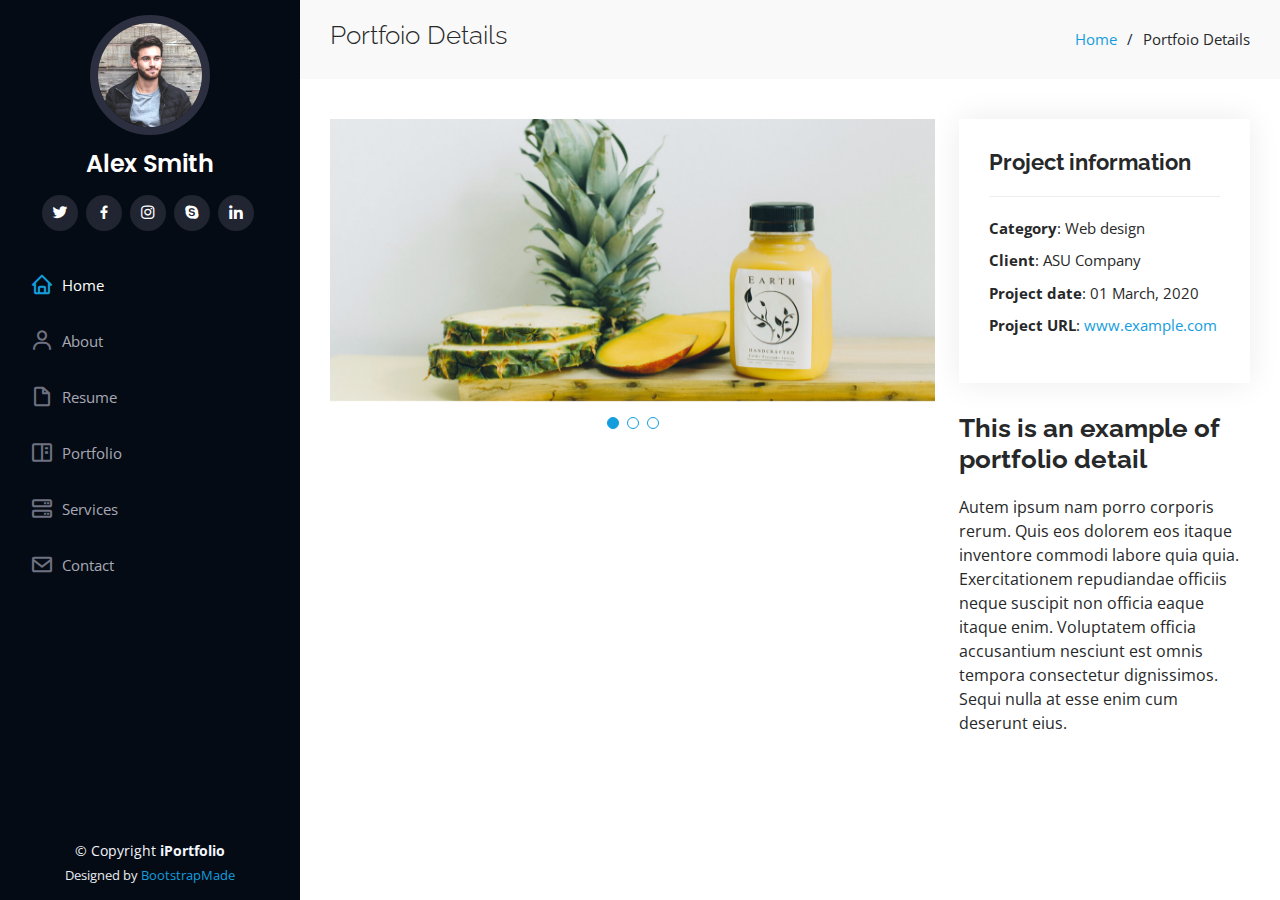
==== portfolio-details.html @ 2ed930be "Update" ====
<!DOCTYPE html>
<html lang="en">

<head>
  <meta charset="utf-8">
  <meta content="width=device-width, initial-scale=1.0" name="viewport">

  <title>Portfolio Details - iPortfolio Bootstrap Template</title>
  <meta content="" name="description">
  <meta content="" name="keywords">

  <!-- Favicons -->
  <link href="assets/img/favicon.png" rel="icon">
  <link href="assets/img/apple-touch-icon.png" rel="apple-touch-icon">

  <!-- Google Fonts -->
  <link href="https://fonts.googleapis.com/css?family=Open+Sans:300,300i,400,400i,600,600i,700,700i|Raleway:300,300i,400,400i,500,500i,600,600i,700,700i|Poppins:300,300i,400,400i,500,500i,600,600i,700,700i" rel="stylesheet">

  <!-- Vendor CSS Files -->
  <link href="assets/vendor/aos/aos.css" rel="stylesheet">
  <link href="assets/vendor/bootstrap/css/bootstrap.min.css" rel="stylesheet">
  <link href="assets/vendor/bootstrap-icons/bootstrap-icons.css" rel="stylesheet">
  <link href="assets/vendor/boxicons/css/boxicons.min.css" rel="stylesheet">
  <link href="assets/vendor/glightbox/css/glightbox.min.css" rel="stylesheet">
  <link href="assets/vendor/swiper/swiper-bundle.min.css" rel="stylesheet">

  <!-- Template Main CSS File -->
  <link href="assets/css/style.css" rel="stylesheet">

  <!-- =======================================================
  * Template Name: iPortfolio
  * Updated: Jul 27 2023 with Bootstrap v5.3.1
  * Template URL: https://bootstrapmade.com/iportfolio-bootstrap-portfolio-websites-template/
  * Author: BootstrapMade.com
  * License: https://bootstrapmade.com/license/
  ======================================================== -->
</head>

<body>

  <!-- ======= Mobile nav toggle button ======= -->
  <i class="bi bi-list mobile-nav-toggle d-xl-none"></i>

  <!-- ======= Header ======= -->
  <header id="header">
    <div class="d-flex flex-column">

      <div class="profile">
        <img src="assets/img/profile-img.jpg" alt="" class="img-fluid rounded-circle">
        <h1 class="text-light"><a href="index.html">Alex Smith</a></h1>
        <div class="social-links mt-3 text-center">
          <a href="#" class="twitter"><i class="bx bxl-twitter"></i></a>
          <a href="#" class="facebook"><i class="bx bxl-facebook"></i></a>
          <a href="#" class="instagram"><i class="bx bxl-instagram"></i></a>
          <a href="#" class="google-plus"><i class="bx bxl-skype"></i></a>
          <a href="#" class="linkedin"><i class="bx bxl-linkedin"></i></a>
        </div>
      </div>

      <nav id="navbar" class="nav-menu navbar">
        <ul>
          <li><a href="#hero" class="nav-link scrollto active"><i class="bx bx-home"></i> <span>Home</span></a></li>
          <li><a href="#about" class="nav-link scrollto"><i class="bx bx-user"></i> <span>About</span></a></li>
          <li><a href="#resume" class="nav-link scrollto"><i class="bx bx-file-blank"></i> <span>Resume</span></a></li>
          <li><a href="#portfolio" class="nav-link scrollto"><i class="bx bx-book-content"></i> <span>Portfolio</span></a></li>
          <li><a href="#services" class="nav-link scrollto"><i class="bx bx-server"></i> <span>Services</span></a></li>
          <li><a href="#contact" class="nav-link scrollto"><i class="bx bx-envelope"></i> <span>Contact</span></a></li>
        </ul>
      </nav><!-- .nav-menu -->
    </div>
  </header><!-- End Header -->

  <main id="main">

    <!-- ======= Breadcrumbs ======= -->
    <section id="breadcrumbs" class="breadcrumbs">
      <div class="container">

        <div class="d-flex justify-content-between align-items-center">
          <h2>Portfoio Details</h2>
          <ol>
            <li><a href="index.html">Home</a></li>
            <li>Portfoio Details</li>
          </ol>
        </div>

      </div>
    </section><!-- End Breadcrumbs -->

    <!-- ======= Portfolio Details Section ======= -->
    <section id="portfolio-details" class="portfolio-details">
      <div class="container">

        <div class="row gy-4">

          <div class="col-lg-8">
            <div class="portfolio-details-slider swiper">
              <div class="swiper-wrapper align-items-center">

                <div class="swiper-slide">
                  <img src="assets/img/portfolio/portfolio-details-1.jpg" alt="">
                </div>

                <div class="swiper-slide">
                  <img src="assets/img/portfolio/portfolio-details-2.jpg" alt="">
                </div>

                <div class="swiper-slide">
                  <img src="assets/img/portfolio/portfolio-details-3.jpg" alt="">
                </div>

              </div>
              <div class="swiper-pagination"></div>
            </div>
          </div>

          <div class="col-lg-4">
            <div class="portfolio-info">
              <h3>Project information</h3>
              <ul>
                <li><strong>Category</strong>: Web design</li>
                <li><strong>Client</strong>: ASU Company</li>
                <li><strong>Project date</strong>: 01 March, 2020</li>
                <li><strong>Project URL</strong>: <a href="#">www.example.com</a></li>
              </ul>
            </div>
            <div class="portfolio-description">
              <h2>This is an example of portfolio detail</h2>
              <p>
                Autem ipsum nam porro corporis rerum. Quis eos dolorem eos itaque inventore commodi labore quia quia. Exercitationem repudiandae officiis neque suscipit non officia eaque itaque enim. Voluptatem officia accusantium nesciunt est omnis tempora consectetur dignissimos. Sequi nulla at esse enim cum deserunt eius.
              </p>
            </div>
          </div>

        </div>

      </div>
    </section><!-- End Portfolio Details Section -->

  </main><!-- End #main -->

  <!-- ======= Footer ======= -->
  <footer id="footer">
    <div class="container">
      <div class="copyright">
        &copy; Copyright <strong><span>iPortfolio</span></strong>
      </div>
      <div class="credits">
        <!-- All the links in the footer should remain intact. -->
        <!-- You can delete the links only if you purchased the pro version. -->
        <!-- Licensing information: https://bootstrapmade.com/license/ -->
        <!-- Purchase the pro version with working PHP/AJAX contact form: https://bootstrapmade.com/iportfolio-bootstrap-portfolio-websites-template/ -->
        Designed by <a href="https://bootstrapmade.com/">BootstrapMade</a>
      </div>
    </div>
  </footer><!-- End  Footer -->

  <a href="#" class="back-to-top d-flex align-items-center justify-content-center"><i class="bi bi-arrow-up-short"></i></a>

  <!-- Vendor JS Files -->
  <script src="assets/vendor/purecounter/purecounter_vanilla.js"></script>
  <script src="assets/vendor/aos/aos.js"></script>
  <script src="assets/vendor/bootstrap/js/bootstrap.bundle.min.js"></script>
  <script src="assets/vendor/glightbox/js/glightbox.min.js"></script>
  <script src="assets/vendor/isotope-layout/isotope.pkgd.min.js"></script>
  <script src="assets/vendor/swiper/swiper-bundle.min.js"></script>
  <script src="assets/vendor/typed.js/typed.umd.js"></script>
  <script src="assets/vendor/waypoints/noframework.waypoints.js"></script>
  <script src="assets/vendor/php-email-form/validate.js"></script>

  <!-- Template Main JS File -->
  <script src="assets/js/main.js"></script>

</body>

</html>
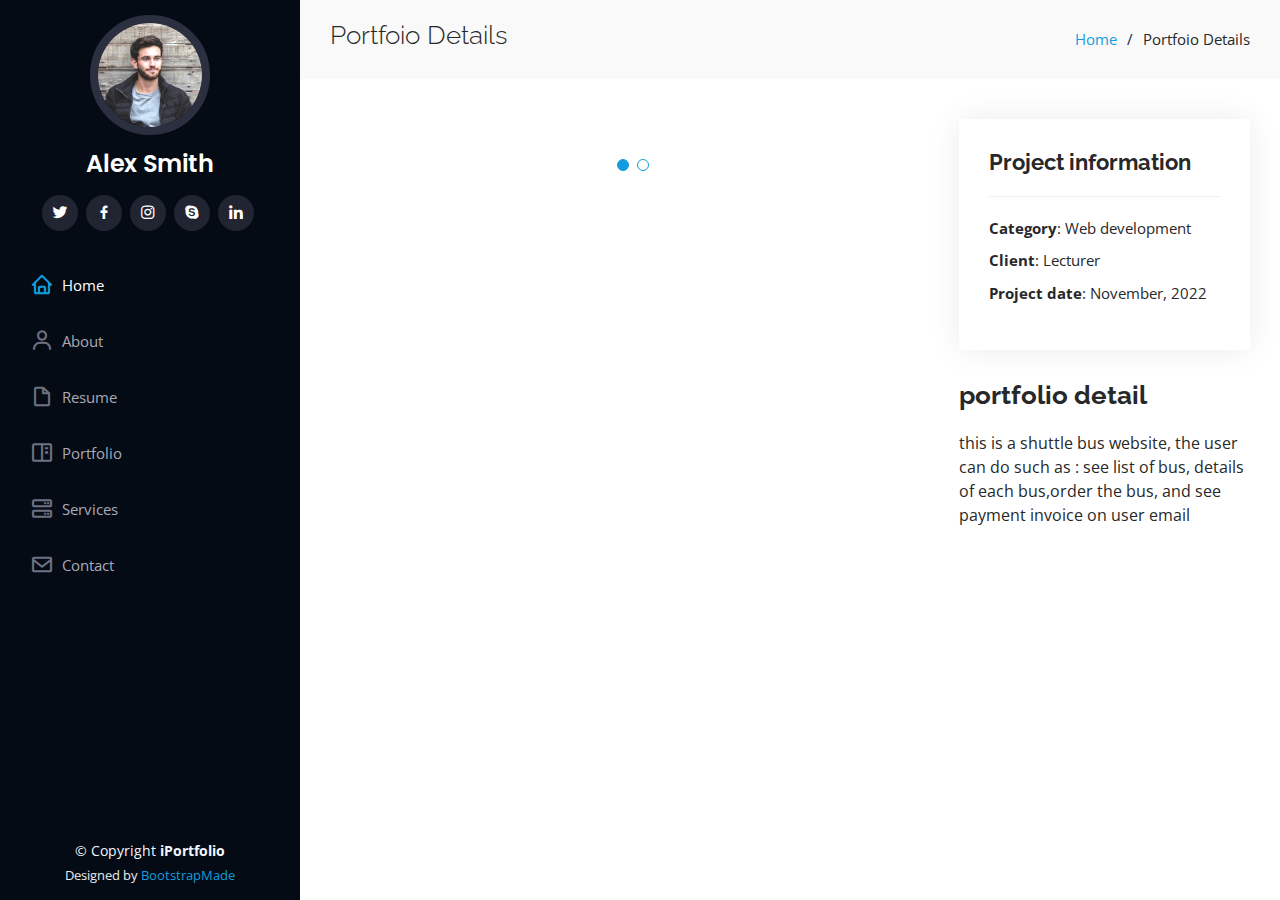
==== commit 9e5ab71b: "Update" ====
--- a/portfolio-details.html
+++ b/portfolio-details.html
@@ -98,16 +98,14 @@
               <div class="swiper-wrapper align-items-center">
 
                 <div class="swiper-slide">
-                  <img src="assets/img/portfolio/portfolio-details-1.jpg" alt="">
+                  <img src="assets/img/portfolio/portfolio-1.jpg" alt="">
                 </div>
 
                 <div class="swiper-slide">
-                  <img src="assets/img/portfolio/portfolio-details-2.jpg" alt="">
+                  <img src="assets/img/portfolio/portfolio-2.jpg" alt="">
                 </div>
 
-                <div class="swiper-slide">
-                  <img src="assets/img/portfolio/portfolio-details-3.jpg" alt="">
-                </div>
+            
 
               </div>
               <div class="swiper-pagination"></div>
@@ -118,16 +116,15 @@
             <div class="portfolio-info">
               <h3>Project information</h3>
               <ul>
-                <li><strong>Category</strong>: Web design</li>
-                <li><strong>Client</strong>: ASU Company</li>
-                <li><strong>Project date</strong>: 01 March, 2020</li>
-                <li><strong>Project URL</strong>: <a href="#">www.example.com</a></li>
-              </ul>
+                <li><strong>Category</strong>: Web development</li>
+                <li><strong>Client</strong>: Lecturer</li>
+                <li><strong>Project date</strong>: November, 2022</li>
+                </ul>
             </div>
             <div class="portfolio-description">
-              <h2>This is an example of portfolio detail</h2>
-              <p>
-                Autem ipsum nam porro corporis rerum. Quis eos dolorem eos itaque inventore commodi labore quia quia. Exercitationem repudiandae officiis neque suscipit non officia eaque itaque enim. Voluptatem officia accusantium nesciunt est omnis tempora consectetur dignissimos. Sequi nulla at esse enim cum deserunt eius.
+              <h2>portfolio detail</h2>
+              <p>this is a shuttle bus website, the user can do such as : see list of bus,
+                details of each bus,order the bus, and see payment invoice on user email
               </p>
             </div>
           </div>
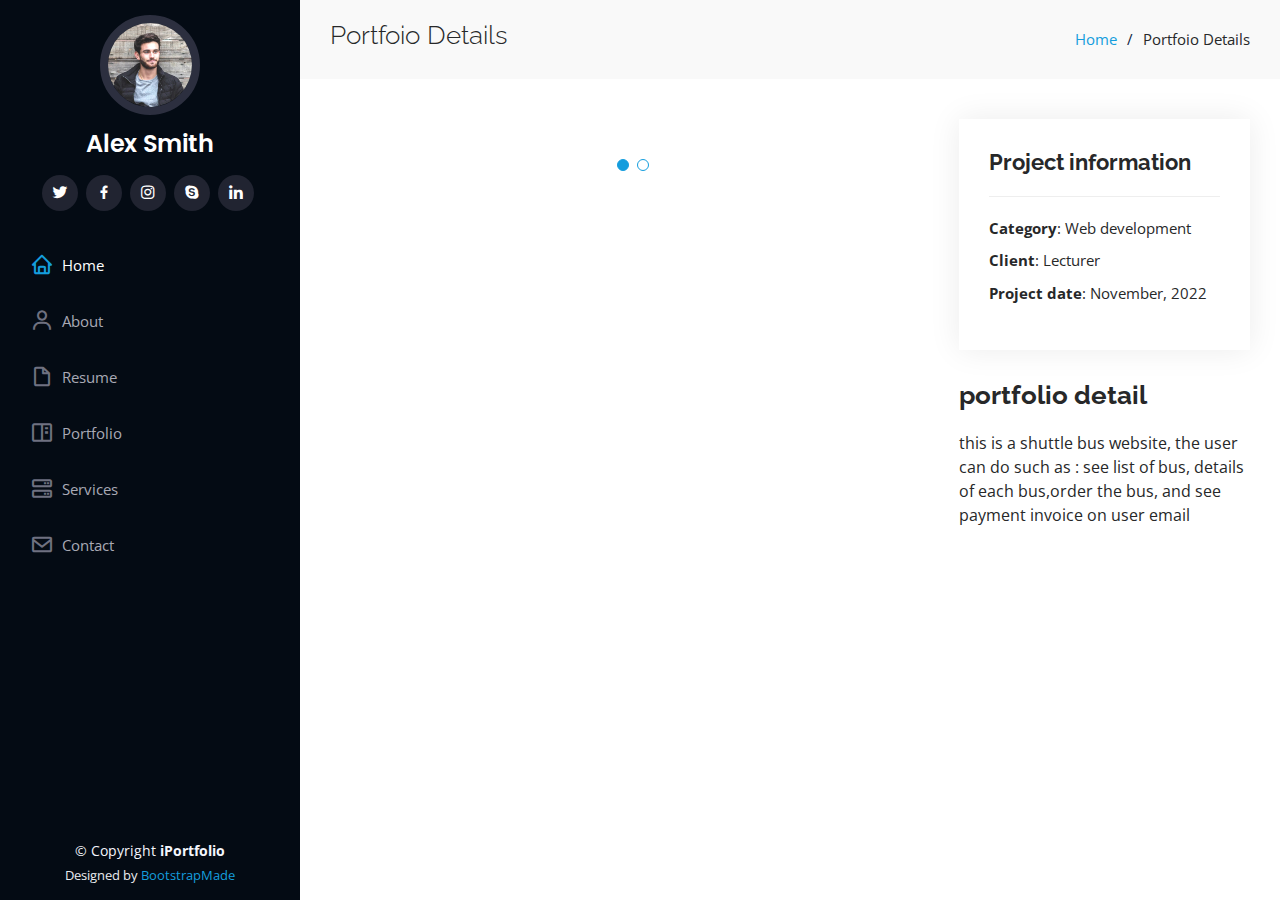
==== commit 2f8a03e6: "Update portfolio-details.html" ====
--- a/portfolio-details.html
+++ b/portfolio-details.html
@@ -46,7 +46,7 @@
     <div class="d-flex flex-column">
 
       <div class="profile">
-        <img src="assets/img/profile-img.jpg" alt="" class="img-fluid rounded-circle">
+        <img style="width:100px;height:100px;" src="assets/img/profile-img.jpg" alt="" class="img-fluid rounded-circle">
         <h1 class="text-light"><a href="index.html">Alex Smith</a></h1>
         <div class="social-links mt-3 text-center">
           <a href="#" class="twitter"><i class="bx bxl-twitter"></i></a>
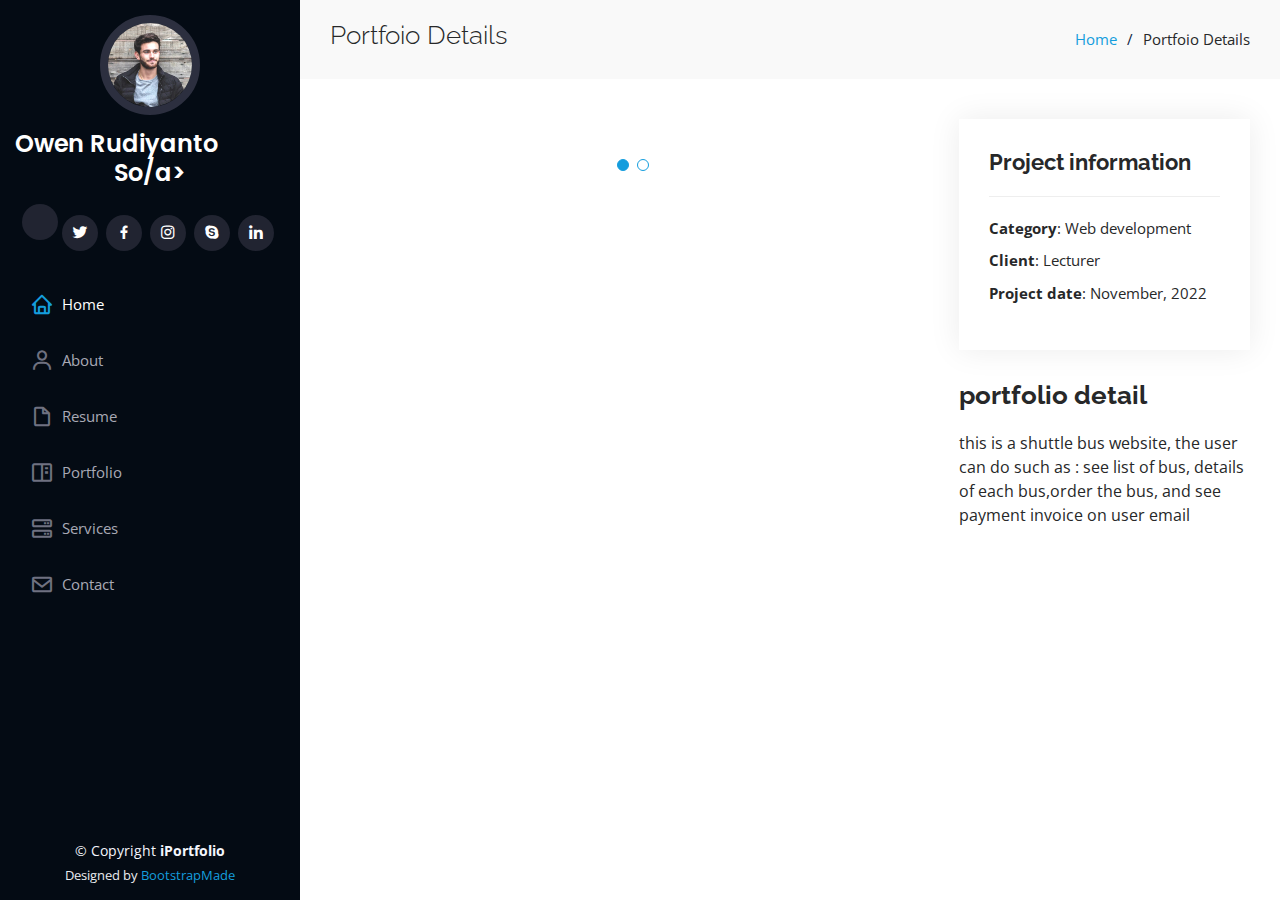
==== commit 82e54988: "update 4x" ====
--- a/portfolio-details.html
+++ b/portfolio-details.html
@@ -47,7 +47,7 @@
 
       <div class="profile">
         <img style="width:100px;height:100px;" src="assets/img/profile-img.jpg" alt="" class="img-fluid rounded-circle">
-        <h1 class="text-light"><a href="index.html">Alex Smith</a></h1>
+        <h1 class="text-light"><a href="index.html">Owen Rudiyanto So/a></h1>
         <div class="social-links mt-3 text-center">
           <a href="#" class="twitter"><i class="bx bxl-twitter"></i></a>
           <a href="#" class="facebook"><i class="bx bxl-facebook"></i></a>
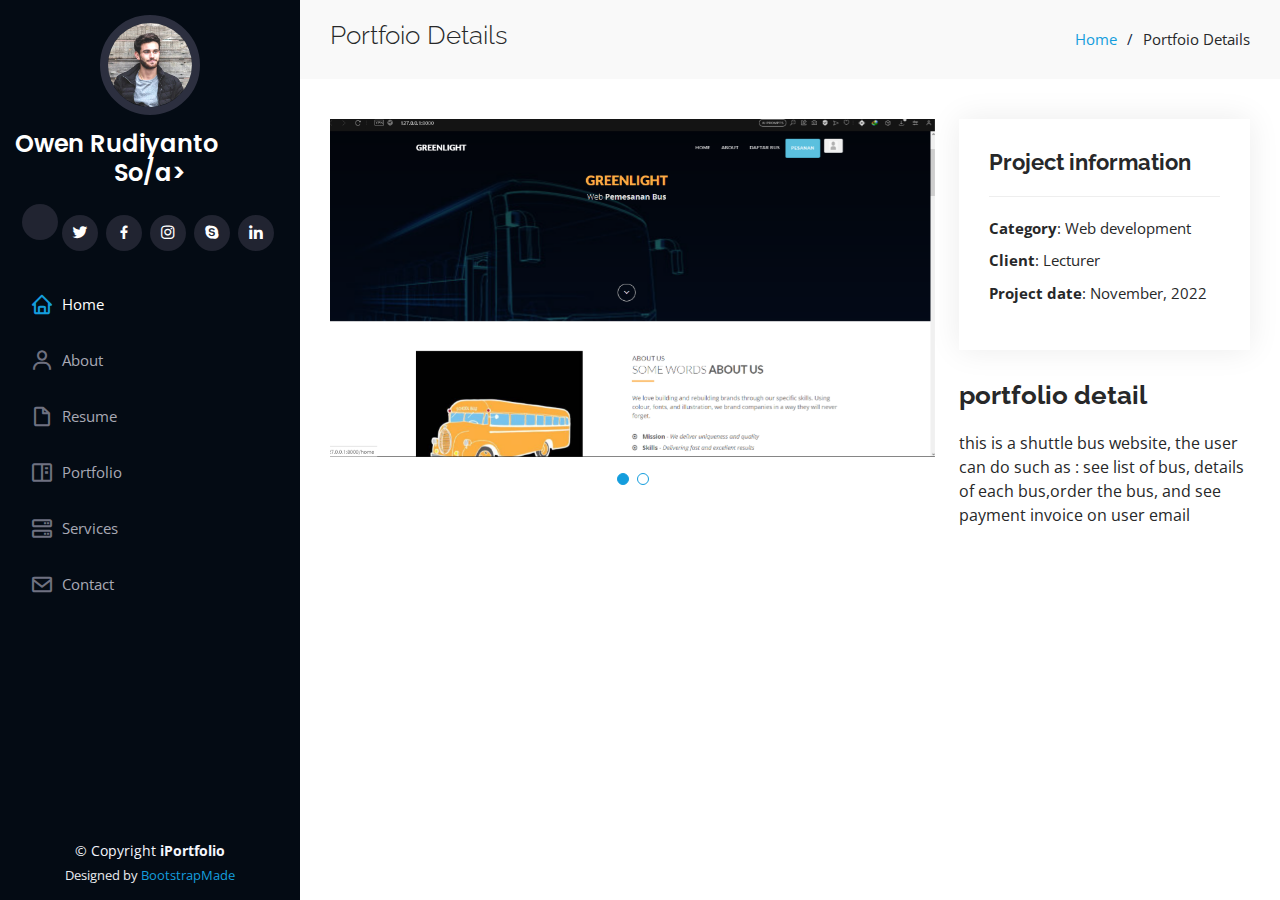
==== commit 9b04c277: "Update portfolio-details.html" ====
--- a/portfolio-details.html
+++ b/portfolio-details.html
@@ -98,11 +98,11 @@
               <div class="swiper-wrapper align-items-center">
 
                 <div class="swiper-slide">
-                  <img src="assets/img/portfolio/portfolio-1.jpg" alt="">
+                  <img src="assets/img/portfolio/portfolio-1.png" alt="">
                 </div>
 
                 <div class="swiper-slide">
-                  <img src="assets/img/portfolio/portfolio-2.jpg" alt="">
+                  <img src="assets/img/portfolio/portfolio-2.png" alt="">
                 </div>
 
             
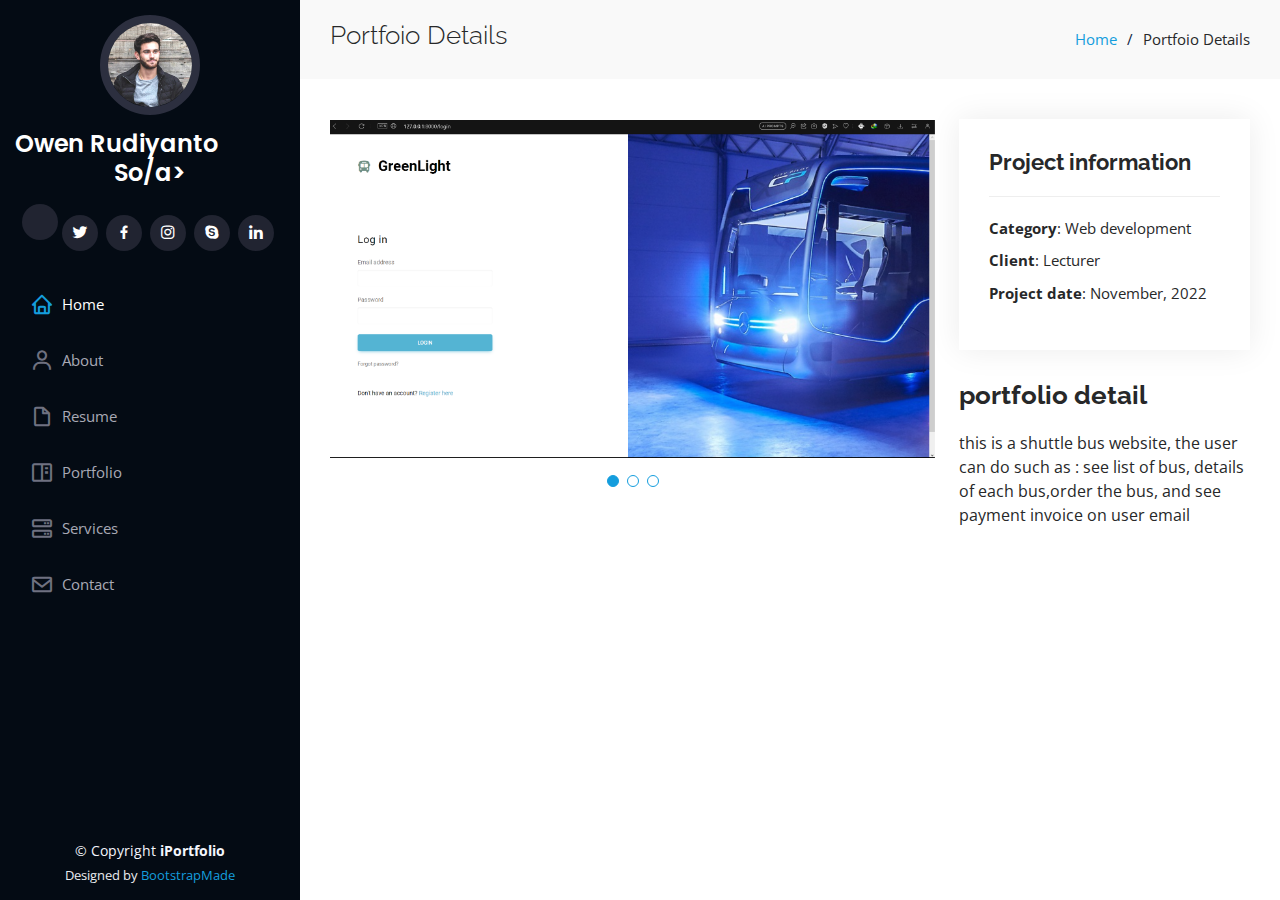
==== commit 5353cda7: "daebak" ====
--- a/portfolio-details.html
+++ b/portfolio-details.html
@@ -98,11 +98,15 @@
               <div class="swiper-wrapper align-items-center">
 
                 <div class="swiper-slide">
-                  <img src="assets/img/portfolio/portfolio-1.png" alt="">
+                  <img src="assets/img/portfolio/portfolio-details-1.png" alt="">
                 </div>
 
                 <div class="swiper-slide">
-                  <img src="assets/img/portfolio/portfolio-2.png" alt="">
+                  <img src="assets/img/portfolio/portfolio-details-2.png" alt="">
+                </div>
+
+                <div class="swiper-slide">
+                  <img src="assets/img/portfolio/portfolio-details-3.png" alt="">
                 </div>
 
             
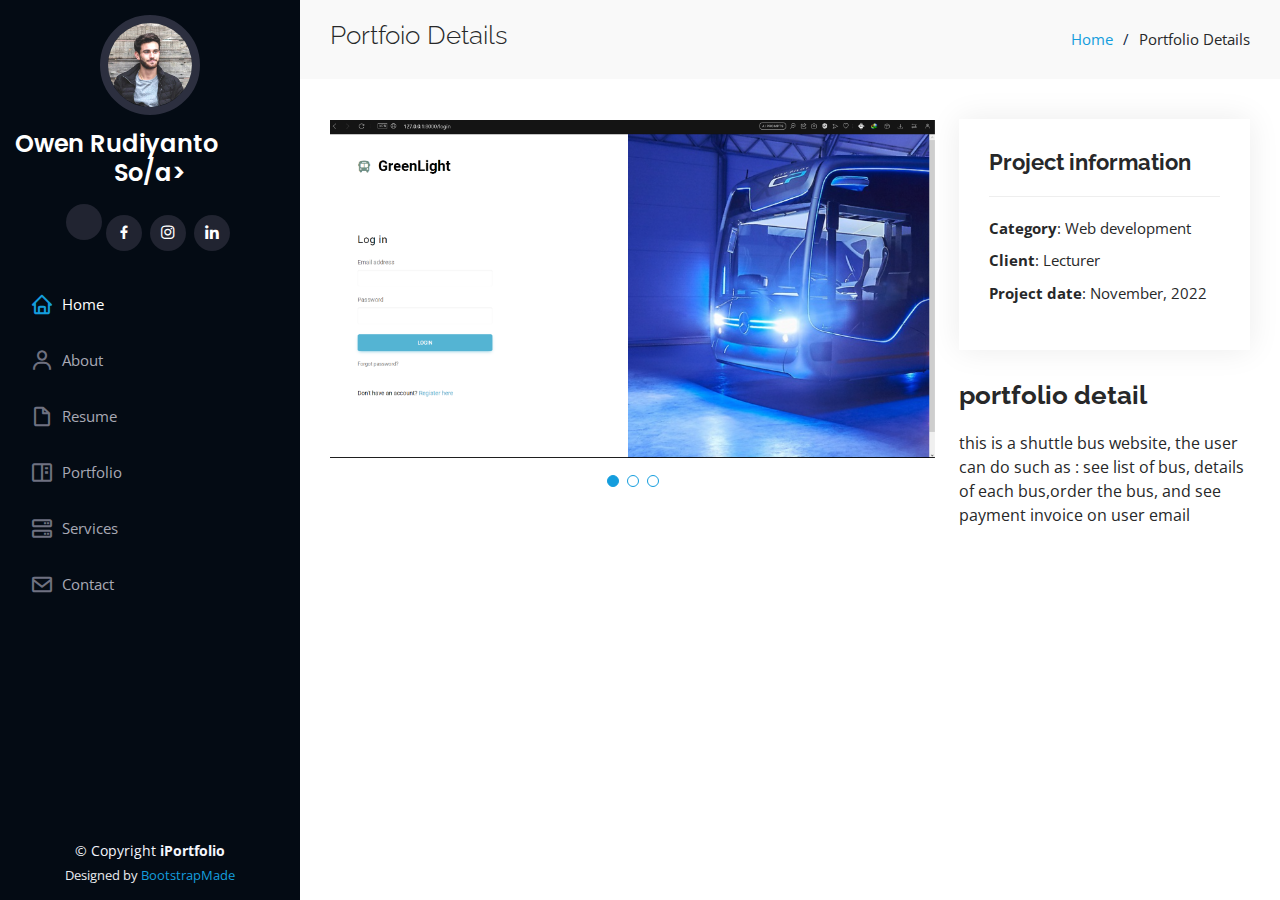
==== commit 29fa95d3: "daeba" ====
--- a/portfolio-details.html
+++ b/portfolio-details.html
@@ -49,11 +49,9 @@
         <img style="width:100px;height:100px;" src="assets/img/profile-img.jpg" alt="" class="img-fluid rounded-circle">
         <h1 class="text-light"><a href="index.html">Owen Rudiyanto So/a></h1>
         <div class="social-links mt-3 text-center">
-          <a href="#" class="twitter"><i class="bx bxl-twitter"></i></a>
-          <a href="#" class="facebook"><i class="bx bxl-facebook"></i></a>
-          <a href="#" class="instagram"><i class="bx bxl-instagram"></i></a>
-          <a href="#" class="google-plus"><i class="bx bxl-skype"></i></a>
-          <a href="#" class="linkedin"><i class="bx bxl-linkedin"></i></a>
+          <a href="https://www.facebook.com/owen.rudiantosoo?_rdc=2&_rdr" class="facebook"><i class="bx bxl-facebook"></i></a>
+          <a href="https://www.instagram.com/overlordzz22/" class="instagram"><i class="bx bxl-instagram"></i></a>
+          <a href="https://www.linkedin.com/in/owen-rudiyanto-so-b57993213/" class="linkedin"><i class="bx bxl-linkedin"></i></a>
         </div>
       </div>
 
@@ -80,7 +78,7 @@
           <h2>Portfoio Details</h2>
           <ol>
             <li><a href="index.html">Home</a></li>
-            <li>Portfoio Details</li>
+            <li>Portfolio Details</li>
           </ol>
         </div>
 
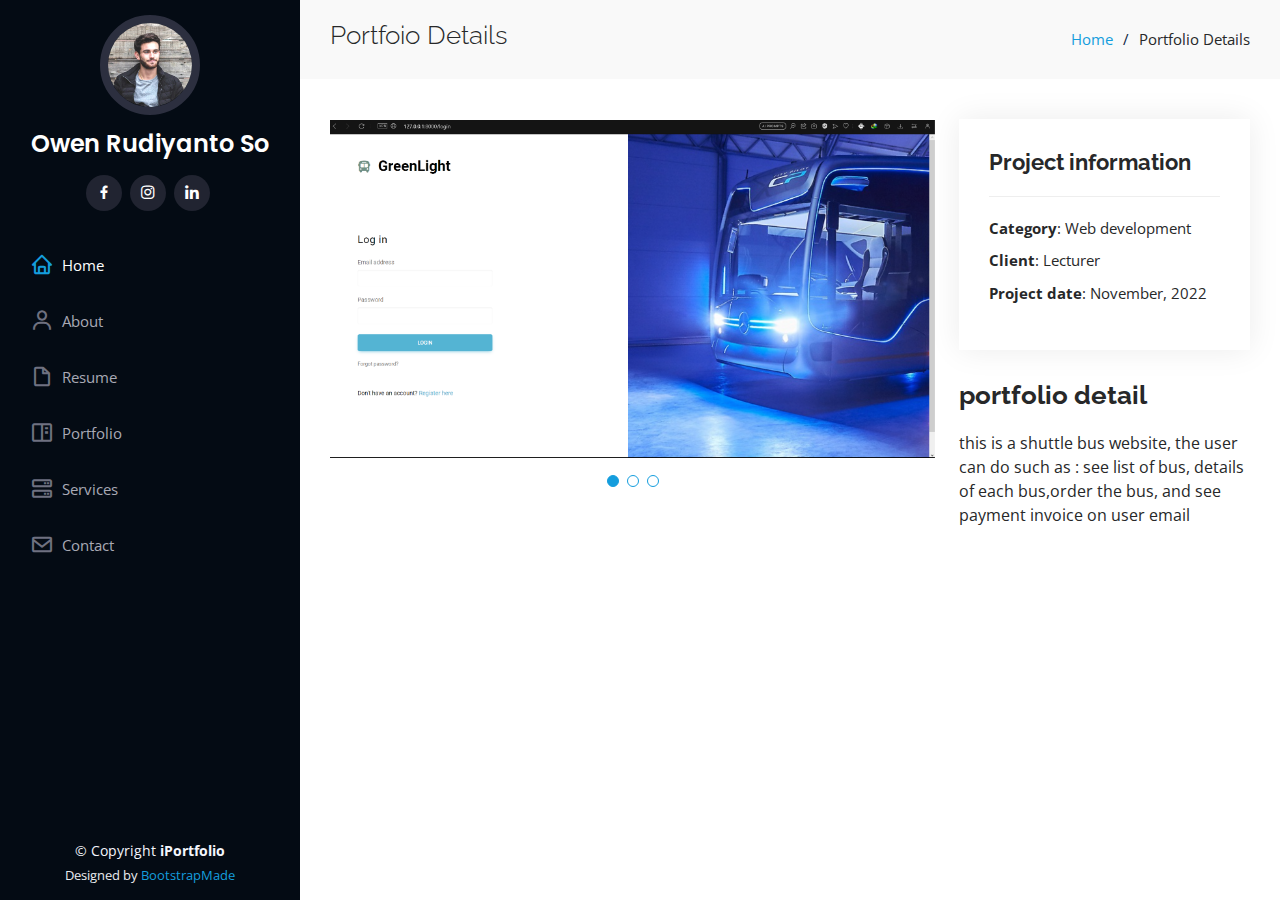
==== commit e07c328e: "Update portfolio-details.html" ====
--- a/portfolio-details.html
+++ b/portfolio-details.html
@@ -47,7 +47,7 @@
 
       <div class="profile">
         <img style="width:100px;height:100px;" src="assets/img/profile-img.jpg" alt="" class="img-fluid rounded-circle">
-        <h1 class="text-light"><a href="index.html">Owen Rudiyanto So/a></h1>
+        <h1 class="text-light"><a href="index.html">Owen Rudiyanto So</a></h1>
         <div class="social-links mt-3 text-center">
           <a href="https://www.facebook.com/owen.rudiantosoo?_rdc=2&_rdr" class="facebook"><i class="bx bxl-facebook"></i></a>
           <a href="https://www.instagram.com/overlordzz22/" class="instagram"><i class="bx bxl-instagram"></i></a>
